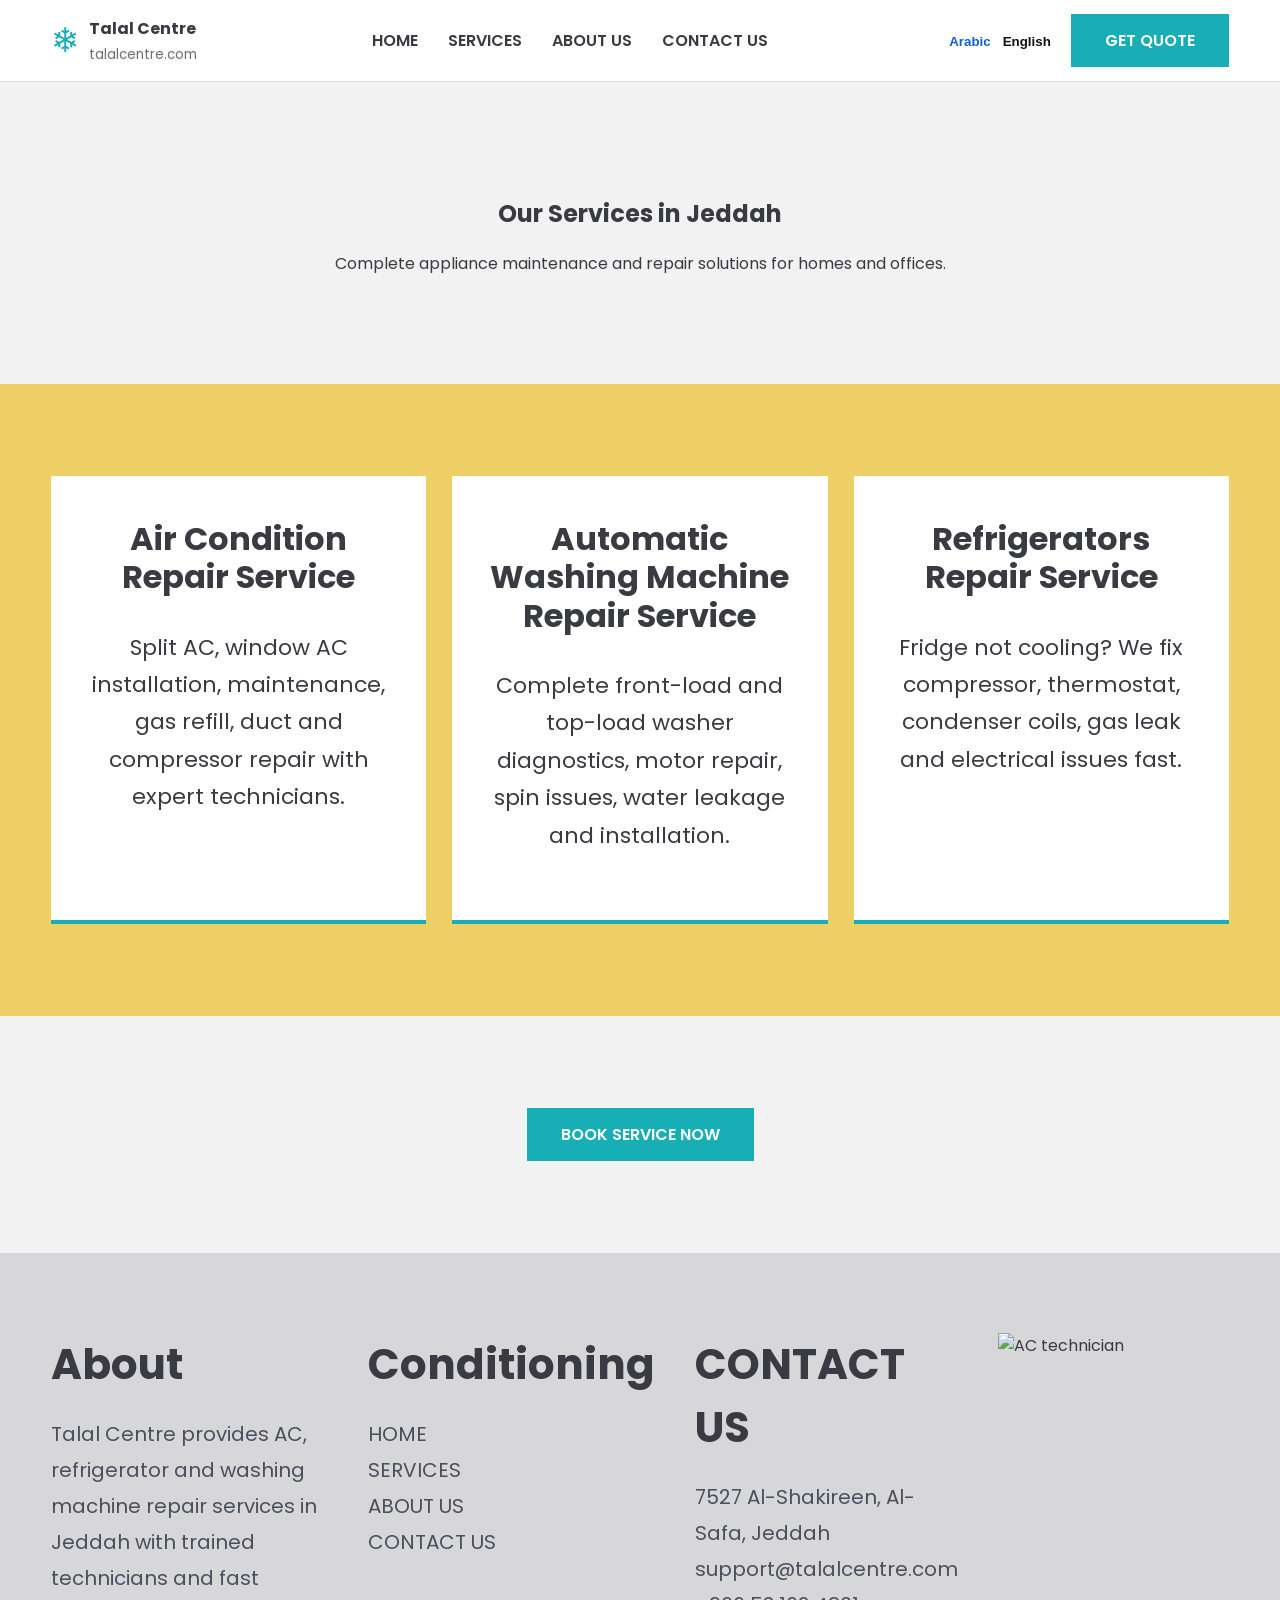
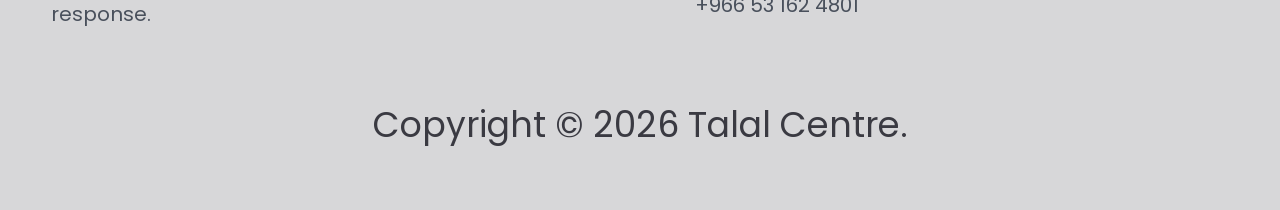
==== services.html @ a119b7a8 "Complete missing website sections, footer, and services page links" ====
<!DOCTYPE html>
<html lang="en" dir="ltr">
<head>
  <meta charset="UTF-8" />
  <meta name="viewport" content="width=device-width, initial-scale=1.0" />
  <title>Services | Talal Centre Jeddah</title>
  <meta name="description" content="All Talal Centre services in Jeddah: AC, refrigerator, washing machine and home appliance maintenance." />
  <link rel="preconnect" href="https://fonts.googleapis.com">
  <link rel="preconnect" href="https://fonts.gstatic.com" crossorigin>
  <link href="https://fonts.googleapis.com/css2?family=Poppins:wght@400;500;600;700;800&display=swap" rel="stylesheet">
  <link rel="stylesheet" href="styles.css" />
</head>
<body>
<header class="site-header"><div class="container nav-wrap"><a href="index.html#home" class="logo"><span class="logo-icon">❄</span><span class="logo-text"><strong>Talal Centre</strong><small>talalcentre.com</small></span></a><nav class="main-nav" id="navMenu"><a href="index.html#home" data-i18n="navHome">HOME</a><a href="services.html" data-i18n="navServices">SERVICES</a><a href="index.html#about" data-i18n="navAbout">ABOUT US</a><a href="index.html#contact" data-i18n="navContact">CONTACT US</a></nav><div class="header-right"><div class="lang-switch"><button type="button" data-lang-btn="ar">Arabic</button><button type="button" data-lang-btn="en" class="active">English</button></div><a href="index.html#contact" class="btn btn-primary" data-i18n="getQuote">GET QUOTE</a></div><button class="hamburger" id="hamburger" aria-label="Menu">☰</button></div></header>
<main class="page-pad">
<section class="section"><div class="container center"><h1 data-i18n="servicesPageTitle">Our Services in Jeddah</h1><p data-i18n="servicesPageText">Complete appliance maintenance and repair solutions for homes and offices.</p></div></section>
<section class="section soft"><div class="container"><div class="cards three"><article class="service-card"><h3 data-i18n="s1Title">Air Condition Repair Service</h3><p data-i18n="s1Text">Split AC, window AC installation, maintenance, gas refill, duct and compressor repair with expert technicians.</p></article><article class="service-card"><h3 data-i18n="s2Title">Automatic Washing Machine Repair Service</h3><p data-i18n="s2Text">Complete front-load and top-load washer diagnostics, motor repair, spin issues, water leakage and installation.</p></article><article class="service-card"><h3 data-i18n="s3Title">Refrigerators Repair Service</h3><p data-i18n="s3Text">Fridge not cooling? We fix compressor, thermostat, condenser coils, gas leak and electrical issues fast.</p></article></div></div></section>
<section class="section"><div class="container center"><a href="https://wa.me/966531624801" class="btn btn-primary" data-i18n="bookNow">BOOK SERVICE NOW</a></div></section>
</main>
<footer class="site-footer"><div class="container footer-grid"><div><h3 data-i18n="aboutShortTitle">About</h3><p data-i18n="aboutShort">Talal Centre provides AC, refrigerator and washing machine repair services in Jeddah with trained technicians and fast response.</p></div><div><h3 data-i18n="conditioning">Conditioning</h3><ul><li><a href="index.html#home" data-i18n="navHome">Home</a></li><li><a href="services.html" data-i18n="navServices">Services</a></li><li><a href="index.html#about" data-i18n="navAbout">About Us</a></li><li><a href="index.html#contact" data-i18n="navContact">Contact Us</a></li></ul></div><div><h3 data-i18n="navContact">Contact Us</h3><ul><li>7527 Al-Shakireen, Al-Safa, Jeddah</li><li><a href="mailto:support@talalcentre.com">support@talalcentre.com</a></li><li><a href="tel:+966531624801">+966 53 162 4801</a></li></ul></div><div><img src="https://images.unsplash.com/photo-1598439210625-5067c578f3f6?auto=format&fit=crop&w=700&q=80" alt="AC technician"></div></div><p class="copyright">Copyright © <span id="year"></span> Talal Centre.</p></footer>
<script src="script.js"></script>
</body>
</html>
---- styles.css ----
:root{--accent:#18aeb5;--text:#3a3a42;--bg:#efd067}
*{box-sizing:border-box}html{scroll-behavior:smooth}body{margin:0;font-family:'Poppins',sans-serif;color:var(--text);background:#f2f2f3}
.container{width:min(1240px,92%);margin:auto}
.site-header{position:fixed;top:0;left:0;right:0;z-index:999;background:rgba(255,255,255,.95);border-bottom:1px solid #ddd}
.nav-wrap{display:flex;align-items:center;justify-content:space-between;padding:14px 0;gap:16px}
.logo{display:flex;align-items:center;gap:10px;text-decoration:none;color:var(--text)}.logo-icon{font-size:34px;color:var(--accent)}.logo-text strong{display:block}.logo-text small{opacity:.75}
.main-nav{display:flex;gap:30px}.main-nav a{text-decoration:none;color:var(--text);font-weight:600}
.header-right{display:flex;align-items:center;gap:14px}.lang-switch button{border:0;background:none;font-weight:600;color:#1260d4;cursor:pointer}.lang-switch .active{color:#111}
.btn{display:inline-block;padding:14px 34px;text-decoration:none;font-weight:600}.btn-primary{background:var(--accent);color:#fff}
.hero{min-height:100vh;background:url('https://images.unsplash.com/photo-1581092160607-ee22621dd758?auto=format&fit=crop&w=1800&q=80') center/cover no-repeat;position:relative;display:flex;align-items:center}
.overlay{position:absolute;inset:0;background:rgba(255,255,255,.72)}.hero-content{position:relative;padding-top:120px;text-align:center}.hero h1{font-size:clamp(42px,7vw,95px);margin:0}.hero h2{font-size:clamp(42px,6vw,76px);margin:14px 0 24px}.hero p{max-width:980px;margin:0 auto 26px;font-size:30px;font-weight:500}
.section{padding:92px 0}.soft{background:var(--bg)}.cards{display:grid;gap:26px}.three{grid-template-columns:repeat(auto-fit,minmax(280px,1fr))}
.service-card{background:#fff;padding:44px 34px;min-height:300px;text-align:center;border-bottom:4px solid var(--accent)}.service-card h3{font-size:32px;line-height:1.2;margin-top:0}.service-card p{font-size:22px;line-height:1.7}
.split{display:grid;grid-template-columns:1.1fr 1fr;align-items:center;gap:36px}.split h2{font-size:52px;line-height:1.15}.split p{font-size:24px;line-height:1.7}.split img{width:100%;height:540px;object-fit:cover}
.why-choose{display:grid;grid-template-columns:1fr 1fr;background:var(--bg)}.why-img img{width:100%;height:100%;object-fit:cover}.why-content{padding:80px 80px 40px}.why-content h2{font-size:62px;margin:6px 0 20px}.why-content p{font-size:36px;line-height:1.4}.eyebrow{font-size:24px;font-weight:600}
.contact-strip{display:grid;grid-template-columns:repeat(3,1fr);gap:25px}.contact-strip h3{font-size:34px;margin:0 0 8px}.contact-strip p,.contact-strip a{font-size:30px;color:#474a57;text-decoration:none}
.site-footer{background:#d7d7d9;padding:80px 0 24px}.footer-grid{display:grid;grid-template-columns:1.2fr 1fr 1fr 1fr;gap:40px}.footer-grid h3{font-size:42px;margin:0 0 20px}.footer-grid p,.footer-grid li,.footer-grid a{font-size:20px;color:#49505c;line-height:1.8;text-decoration:none}.footer-grid ul{list-style:none;margin:0;padding:0}.footer-grid img{width:100%;height:230px;object-fit:cover}.copyright{text-align:center;font-size:35px;margin-top:46px}
.center{text-align:center}.mt-30{margin-top:30px}.page-pad{padding-top:84px}
.hamburger{display:none;background:none;border:0;font-size:30px}
@media(max-width:1024px){.split,.why-choose,.footer-grid,.contact-strip{grid-template-columns:1fr}.main-nav{display:none;position:absolute;top:75px;left:0;right:0;background:#fff;padding:15px;flex-direction:column}.main-nav.open{display:flex}.hamburger{display:block}.hero p,.service-card p,.contact-strip p,.contact-strip a{font-size:20px}.service-card h3{font-size:28px}.split h2,.why-content h2{font-size:40px}.copyright{font-size:22px}}
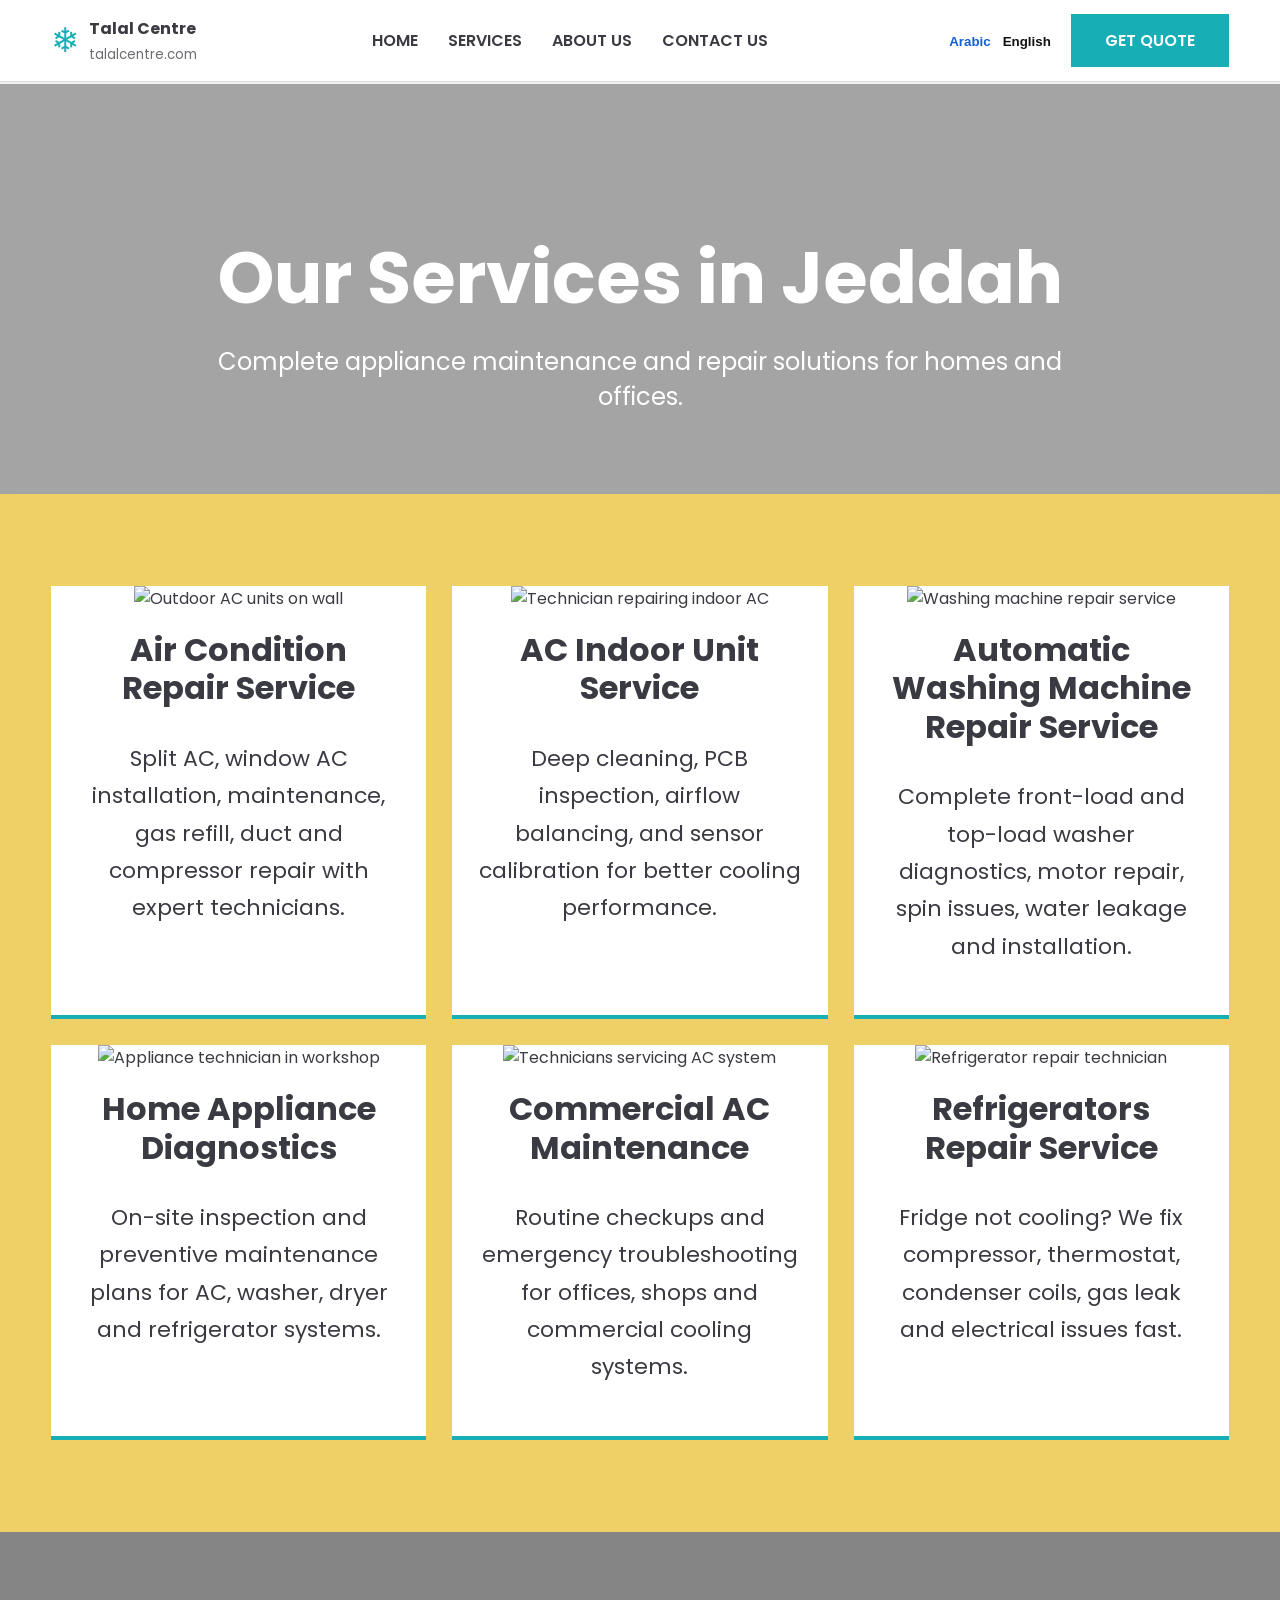
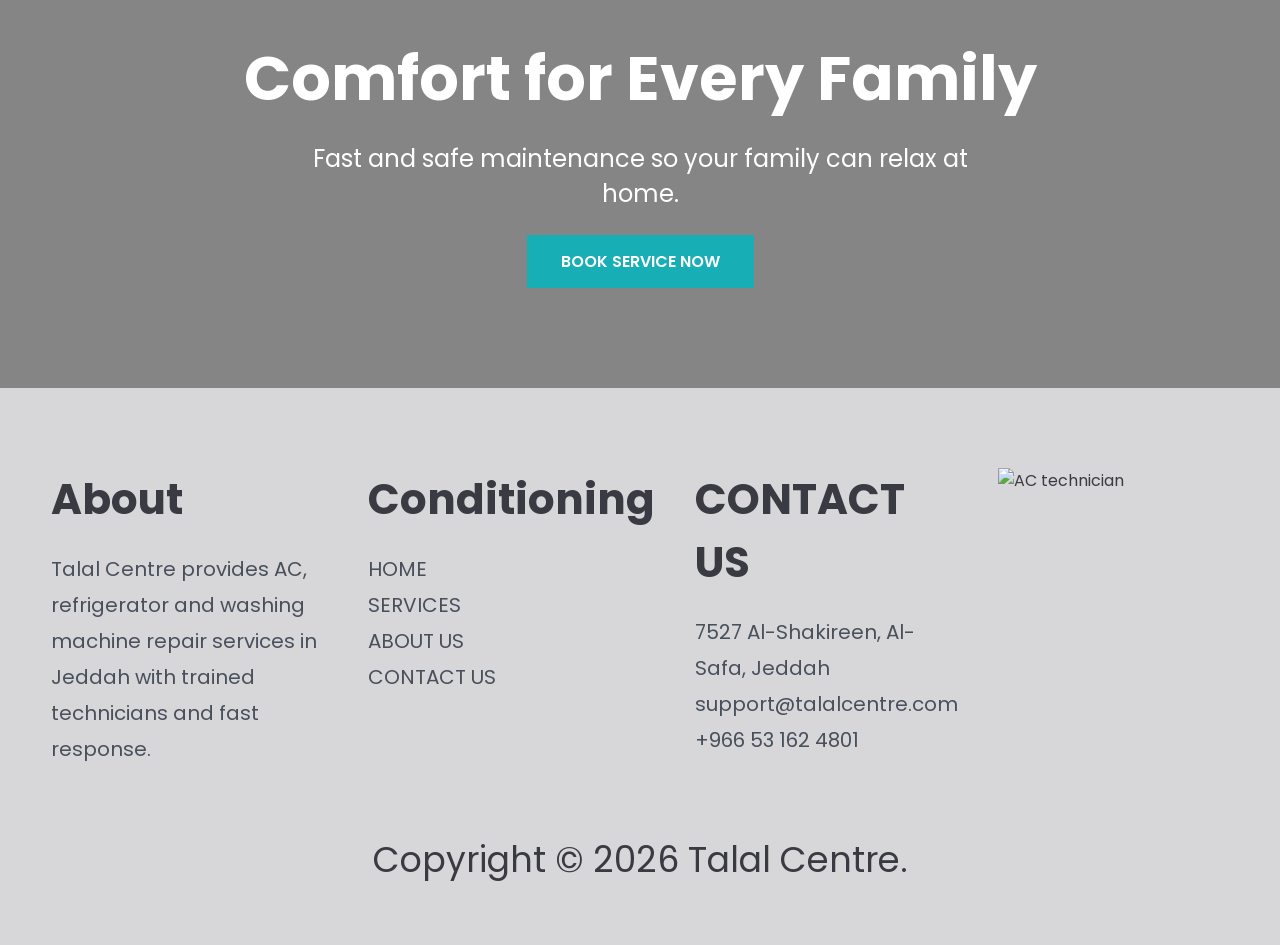
==== commit 9374ba34: "Enhance services page with full service cards and family background visuals" ====
--- a/services.html
+++ b/services.html
@@ -13,9 +13,16 @@
 <body>
 <header class="site-header"><div class="container nav-wrap"><a href="index.html#home" class="logo"><span class="logo-icon">❄</span><span class="logo-text"><strong>Talal Centre</strong><small>talalcentre.com</small></span></a><nav class="main-nav" id="navMenu"><a href="index.html#home" data-i18n="navHome">HOME</a><a href="services.html" data-i18n="navServices">SERVICES</a><a href="index.html#about" data-i18n="navAbout">ABOUT US</a><a href="index.html#contact" data-i18n="navContact">CONTACT US</a></nav><div class="header-right"><div class="lang-switch"><button type="button" data-lang-btn="ar">Arabic</button><button type="button" data-lang-btn="en" class="active">English</button></div><a href="index.html#contact" class="btn btn-primary" data-i18n="getQuote">GET QUOTE</a></div><button class="hamburger" id="hamburger" aria-label="Menu">☰</button></div></header>
 <main class="page-pad">
-<section class="section"><div class="container center"><h1 data-i18n="servicesPageTitle">Our Services in Jeddah</h1><p data-i18n="servicesPageText">Complete appliance maintenance and repair solutions for homes and offices.</p></div></section>
-<section class="section soft"><div class="container"><div class="cards three"><article class="service-card"><h3 data-i18n="s1Title">Air Condition Repair Service</h3><p data-i18n="s1Text">Split AC, window AC installation, maintenance, gas refill, duct and compressor repair with expert technicians.</p></article><article class="service-card"><h3 data-i18n="s2Title">Automatic Washing Machine Repair Service</h3><p data-i18n="s2Text">Complete front-load and top-load washer diagnostics, motor repair, spin issues, water leakage and installation.</p></article><article class="service-card"><h3 data-i18n="s3Title">Refrigerators Repair Service</h3><p data-i18n="s3Text">Fridge not cooling? We fix compressor, thermostat, condenser coils, gas leak and electrical issues fast.</p></article></div></div></section>
-<section class="section"><div class="container center"><a href="https://wa.me/966531624801" class="btn btn-primary" data-i18n="bookNow">BOOK SERVICE NOW</a></div></section>
+<section class="service-hero"><div class="service-hero-blur"></div><div class="container center service-hero-content"><h1 data-i18n="servicesPageTitle">Our Services in Jeddah</h1><p data-i18n="servicesPageText">Complete appliance maintenance and repair solutions for homes and offices.</p></div></section>
+<section class="section soft"><div class="container"><div class="cards three service-grid-rich">
+<article class="service-card service-card-media"><img src="https://images.unsplash.com/photo-1581092921461-eab10380e130?auto=format&fit=crop&w=900&q=80" alt="Outdoor AC units on wall"><h3 data-i18n="s1Title">Air Condition Repair Service</h3><p data-i18n="s1Text">Split AC, window AC installation, maintenance, gas refill, duct and compressor repair with expert technicians.</p></article>
+<article class="service-card service-card-media"><img src="https://images.unsplash.com/photo-1626806787461-102c1bfaaea1?auto=format&fit=crop&w=900&q=80" alt="Technician repairing indoor AC"><h3>AC Indoor Unit Service</h3><p>Deep cleaning, PCB inspection, airflow balancing, and sensor calibration for better cooling performance.</p></article>
+<article class="service-card service-card-media"><img src="https://images.unsplash.com/photo-1621905252507-b35492cc74b4?auto=format&fit=crop&w=900&q=80" alt="Washing machine repair service"><h3 data-i18n="s2Title">Automatic Washing Machine Repair Service</h3><p data-i18n="s2Text">Complete front-load and top-load washer diagnostics, motor repair, spin issues, water leakage and installation.</p></article>
+<article class="service-card service-card-media"><img src="https://images.unsplash.com/photo-1571171637578-41bc2dd41cd2?auto=format&fit=crop&w=900&q=80" alt="Appliance technician in workshop"><h3>Home Appliance Diagnostics</h3><p>On-site inspection and preventive maintenance plans for AC, washer, dryer and refrigerator systems.</p></article>
+<article class="service-card service-card-media"><img src="https://images.unsplash.com/photo-1581578731548-c64695cc6952?auto=format&fit=crop&w=900&q=80" alt="Technicians servicing AC system"><h3>Commercial AC Maintenance</h3><p>Routine checkups and emergency troubleshooting for offices, shops and commercial cooling systems.</p></article>
+<article class="service-card service-card-media"><img src="https://images.unsplash.com/photo-1616628182509-6cf95f9f0b6f?auto=format&fit=crop&w=900&q=80" alt="Refrigerator repair technician"><h3 data-i18n="s3Title">Refrigerators Repair Service</h3><p data-i18n="s3Text">Fridge not cooling? We fix compressor, thermostat, condenser coils, gas leak and electrical issues fast.</p></article>
+</div></div></section>
+<section class="family-banner"><div class="family-overlay"></div><div class="container center family-content"><h2>Comfort for Every Family</h2><p>Fast and safe maintenance so your family can relax at home.</p><a href="https://wa.me/966531624801" class="btn btn-primary" data-i18n="bookNow">BOOK SERVICE NOW</a></div></section>
 </main>
 <footer class="site-footer"><div class="container footer-grid"><div><h3 data-i18n="aboutShortTitle">About</h3><p data-i18n="aboutShort">Talal Centre provides AC, refrigerator and washing machine repair services in Jeddah with trained technicians and fast response.</p></div><div><h3 data-i18n="conditioning">Conditioning</h3><ul><li><a href="index.html#home" data-i18n="navHome">Home</a></li><li><a href="services.html" data-i18n="navServices">Services</a></li><li><a href="index.html#about" data-i18n="navAbout">About Us</a></li><li><a href="index.html#contact" data-i18n="navContact">Contact Us</a></li></ul></div><div><h3 data-i18n="navContact">Contact Us</h3><ul><li>7527 Al-Shakireen, Al-Safa, Jeddah</li><li><a href="mailto:support@talalcentre.com">support@talalcentre.com</a></li><li><a href="tel:+966531624801">+966 53 162 4801</a></li></ul></div><div><img src="https://images.unsplash.com/photo-1598439210625-5067c578f3f6?auto=format&fit=crop&w=700&q=80" alt="AC technician"></div></div><p class="copyright">Copyright © <span id="year"></span> Talal Centre.</p></footer>
 <script src="script.js"></script>
--- a/styles.css
+++ b/styles.css
@@ -18,3 +18,17 @@
 .center{text-align:center}.mt-30{margin-top:30px}.page-pad{padding-top:84px}
 .hamburger{display:none;background:none;border:0;font-size:30px}
 @media(max-width:1024px){.split,.why-choose,.footer-grid,.contact-strip{grid-template-columns:1fr}.main-nav{display:none;position:absolute;top:75px;left:0;right:0;background:#fff;padding:15px;flex-direction:column}.main-nav.open{display:flex}.hamburger{display:block}.hero p,.service-card p,.contact-strip p,.contact-strip a{font-size:20px}.service-card h3{font-size:28px}.split h2,.why-content h2{font-size:40px}.copyright{font-size:22px}}
+
+.service-hero{position:relative;padding:140px 0 80px;background:url('https://images.unsplash.com/photo-1600566753086-00f18fb6b3ea?auto=format&fit=crop&w=1800&q=80') center/cover no-repeat}
+.service-hero-blur{position:absolute;inset:0;backdrop-filter:blur(4px);background:rgba(20,20,20,.35)}
+.service-hero-content{position:relative;color:#fff}
+.service-hero-content h1{font-size:clamp(42px,6vw,72px);margin:0 0 12px}
+.service-hero-content p{font-size:24px;max-width:900px;margin:auto}
+.service-card-media{padding:0 0 28px;overflow:hidden}
+.service-card-media img{width:100%;height:210px;object-fit:cover;margin-bottom:20px}
+.service-card-media h3,.service-card-media p{padding:0 26px}
+.family-banner{position:relative;background:url('https://images.unsplash.com/photo-1511895426328-dc8714191300?auto=format&fit=crop&w=1800&q=80') center/cover no-repeat;padding:100px 0}
+.family-overlay{position:absolute;inset:0;background:rgba(0,0,0,.45);backdrop-filter:blur(2px)}
+.family-content{position:relative;color:#fff}
+.family-content h2{font-size:clamp(34px,5vw,62px);margin:0}
+.family-content p{font-size:24px;margin:16px auto 24px;max-width:700px}
